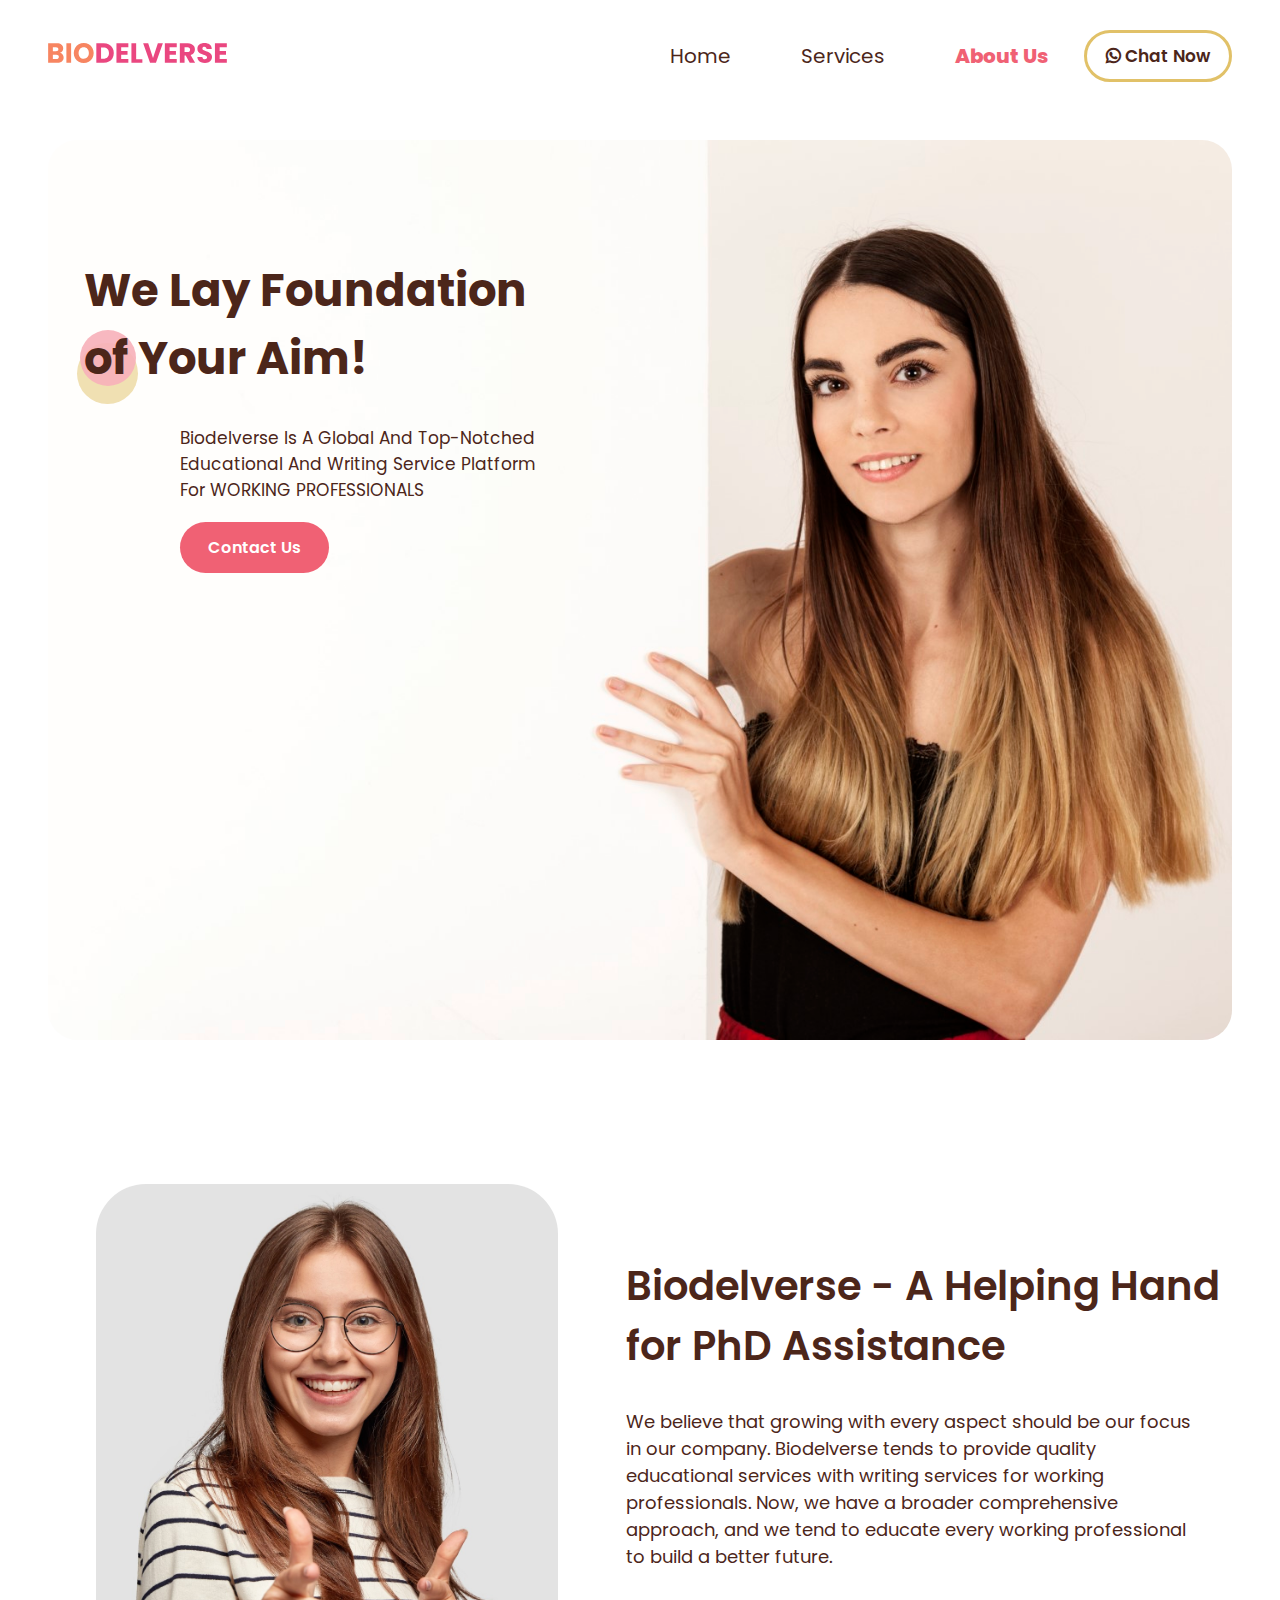
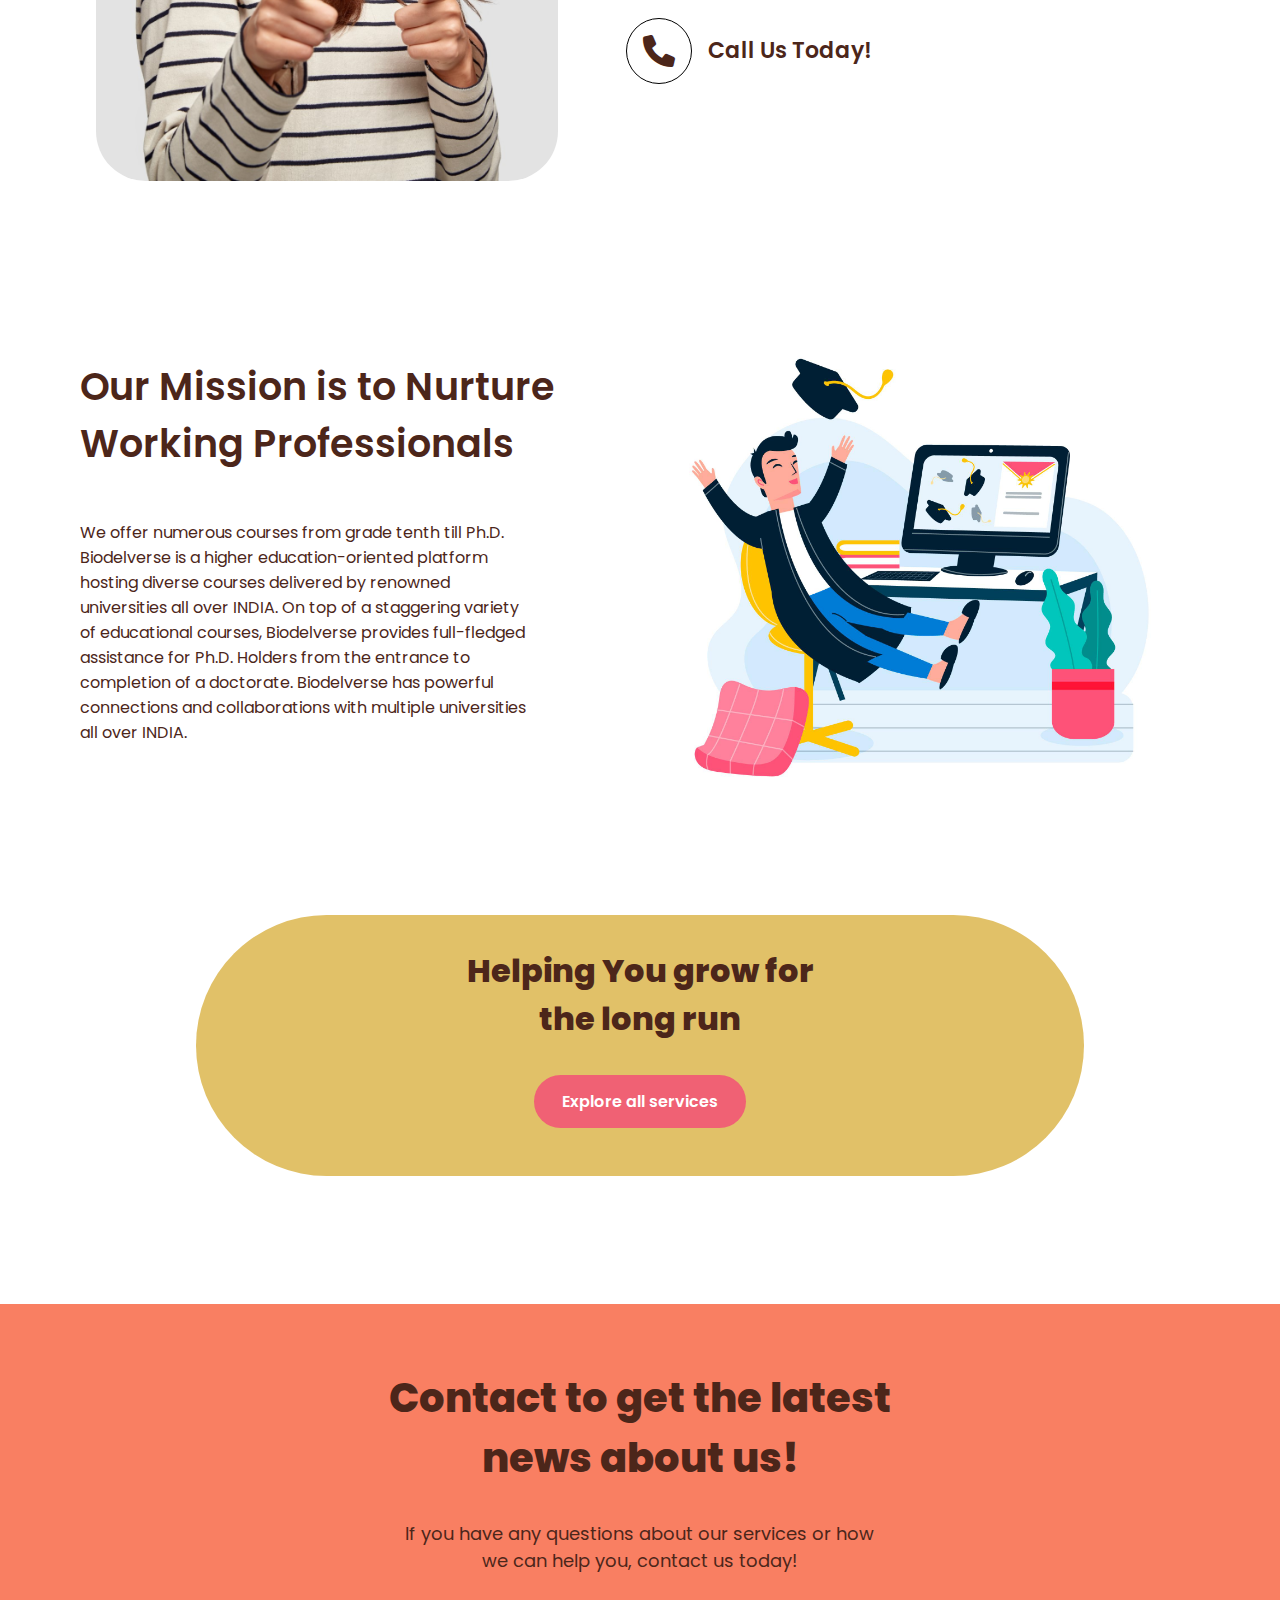
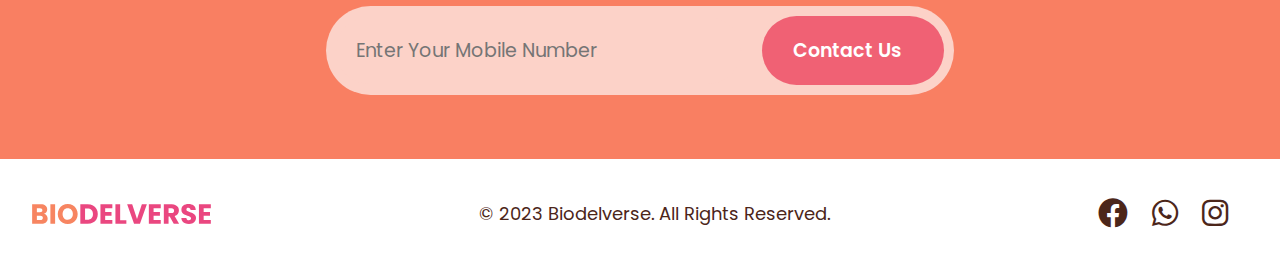
==== about.html @ a6da1e34 "Updated Whatsapp Number" ====
<!DOCTYPE html>
<html lang="en">

<head>
     <meta charset="UTF-8">
     <meta name="viewport" content="width=device-width, initial-scale=1.0">
     <meta name="description" content="Empowering research, Guiding Researchers. Elevate your academic journey with Biodelverse - your ultimate destination for comprehensive support in review writing, thesis crafting, journal publications, conference proceedings, practical guidance, and more. Your success starts with us">
     <title>Biodelverse</title>
     <!-- FAV ICONS  -->
     <link rel="apple-touch-icon" sizes="180x180" href="./Assests/fav-icons/apple-touch-icon.png" />
     <link rel="icon" type="image/png" sizes="32x32" href="./Assests/fav-icons/favicon-32x32.png" />
     <link rel="icon" type="image/png" sizes="16x16" href="./Assests/fav-icons/favicon-16x16.png" />
     <link rel="manifest" href="./Assests/fav-icons/site.webmanifest" />
     <!-- STYLE SHEET  -->
     <link rel="stylesheet" href="./style.css">

     <!-- Media Query -->
     <link rel="stylesheet" href="./mediaquery.css">

     <!-- Google Fonts -->
     <link rel="preconnect" href="https://fonts.googleapis.com">
     <link rel="preconnect" href="https://fonts.gstatic.com" crossorigin>
     <link href="https://fonts.googleapis.com/css2?family=Poppins:ital,wght@0,200;0,400;0,500;0,600;0,700;0,800;0,900;1,300;1,400;1,500;1,700;1,800;1,900&display=swap"
          rel="stylesheet">

     <!-- Font Awesome CDN -->
     <link rel="stylesheet" href="https://cdnjs.cloudflare.com/ajax/libs/font-awesome/6.0.0/css/all.min.css">


     <!-- Form AjaX  -->
     <script src="https://ajax.googleapis.com/ajax/libs/jquery/3.5.1/jquery.min.js"></script>
</head>

<body>

     <!-- ------------ -->
     <!-- SECTION-1-->
     <!-- ------------- -->

     <section class="home-section-1">


          <!-- Navigation Bar -->
          <nav class="navigation">
               <div class="logo"><img src="Assests/BioDesk Logo/BIODELVERSE (1).svg"></div>
               <div class="nav-links">
                    <ul>
                         <li>
                              <a href="index.html">Home</a>
                         </li>
                         <li>
                              <a href="service.html">Services</a>
                         </li>
                         <li>
                              <a class="page-active" href="about.html">About Us</a>
                         </li>
                         <a href="https://wa.me/918590683963?text=Hi%20there!!" class="primary-btn"><i
                                   class="fa-brands fa-whatsapp"></i> Chat Now</a>
                    </ul>

               </div>

               <!-- Inside the .navigation div -->
               <div class="menu-toggle">
                    <i class="fas fa-bars"></i>
                    <i class="fas fa-times"></i>
               </div>
          </nav>

          <!-- About us section 1 content start here -->
          <div class="about-section-1-content">

               <!-- content 1 left side -->
               <div class="about-section-1-content-container">

                    <!-- Heading -->
                    <div class="about-section-1-content-heading">

                         <!-- color balls -->
                         <div class="color-balls">
                              <div class="color-ball-1"></div>
                              <div class="color-ball-2"></div>
                         </div>
                         <h1>
                              We Lay Foundation <br>
                              of Your Aim!
                         </h1>
                    </div>

                    <!-- Description and btn -->
                    <div class="about-section-1-content-1-description">
                         <p>
                              Biodelverse Is A Global And Top-Notched <br>
                              Educational And Writing Service Platform <br>
                              For WORKING PROFESSIONALS
                         </p>

                         <a href="#home-section-6-container" class="main-btn">Contact Us</a>
                    </div>
               </div>


          </div>


     </section>


     <!-- ------------ -->
     <!-- SECTION-2-->
     <!-- ------------- -->
     <section class="about-section-2">

          <!-- about section 2 start here -->
          <div class="about-section-2-content">

               <!-- left side content -->
               <div class="about-section-2-content-1-left-side-content">

                    <!-- Girl Image -->
                    <img src="Assests/about-section-2-left-side-img.jpg" alt="">
               </div>

               <!-- Right Side Content -->
               <div class="about-section-2-content-1-right-side-content">

                    <!-- heading  -->
                    <h2>
                         Biodelverse - A Helping Hand <br>
                         for PhD Assistance
                    </h2>

                    <!-- Description -->
                    <p>
                         We believe that growing with every aspect should be our focus in our company. Biodelverse tends
                         to
                         provide quality educational services with writing services for working professionals. Now, we
                         have a broader comprehensive approach, and we tend to educate every working professional to
                         build a better future.
                    </p>

                    <!-- Call Us -->
                    <div class="call-us-container">
                         <!-- Phone Icon -->
                         <a href="tel:+918590683963">
                              <i class="fa-solid fa-phone"></i></a>

                         <h5>
                              Call Us Today!
                         </h5>

                    </div>
               </div>
          </div>
     </section>




     <!-- ------------ -->
     <!-- SECTION-3-->
     <!-- ------------- -->
     <section class="about-section-3">

          <!-- Section-3 content start here -->
          <div class="about-section-3-content">

               <!-- left side -->
               <div class="about-section-3-content-left-side">

                    <!-- Heading -->
                    <h2>
                         Our Mission is to Nurture <br>
                         Working Professionals
                    </h2>

                    <!-- Description -->
                    <p>
                         We offer numerous courses from grade tenth till Ph.D. Biodelverse is a higher
                         education-oriented
                         platform hosting diverse courses delivered by renowned universities all over INDIA. On top of a
                         staggering variety of educational courses, Biodelverse provides full-fledged assistance for
                         Ph.D.
                         Holders from the entrance to completion of a doctorate. Biodelverse has powerful connections
                         and
                         collaborations with multiple universities all over INDIA.
                    </p>
               </div>

               <!-- Right side -->
               <div class="about-section-3-content-right-side">
                    <!-- Image -->
                    <img src="Assests/about-us-section-3.jpg" alt="">
               </div>
          </div>
     </section>


     <!-- ------------ -->
     <!-- SECTION-5-->
     <!-- ------------- -->

     <section class="home-section-5">
          <!-- Reusable NewsLetter Box -->
          <div class="news-letter-container">
               <h2>Helping You grow for
                    <br> the long run</h2>
               <a href="service.html#services-section-feature-container" class="main-btn">Explore all services</a>
          </div>
     </section>

     <!-- ------------ -->
     <!-- SECTION-6-->
     <!-- ------------- -->
     <section class="home-section-6" id="home-section-6-container">
          <div class="section-6-container">
               <h2>Contact to get the latest news about us!</h2>
               <p>If you have any questions about our services or how we can help you, contact us today!</p>
               <form id="submit-form" class="formField"
                    action="https://script.google.com/macros/s/AKfycbzdx4es6n_eGww9zZ2LNi3wow7X397OpIFWarDgLo2lKXkbOkn2M5WrCmH2jN6Mx-Fr/exec">
                    <div class="form-group">
                         <input id="tel-number" type="tel" name="Phone Number" placeholder="Enter Your Mobile Number"
                              pattern="(\+?\d{10,13})?" title="Enter a valid phone number with 10 to 13 digits" required>
                         <input type="submit" class="main-btn" value="Contact Us">
                    </div>
               </form>
          </div>
     </section>




     <!-- ------------ -->
     <!-- Footer-->
     <!-- ------------- -->

     <section class="Footer">
          <img src="./Assests/BioDesk Logo/BIODELVERSE (1).svg" alt="">
          <p>© 2023 Biodelverse. All Rights Reserved.</p>
          <ul>
               <li><a href="https://www.facebook.com/biodelvers?mibextid=zLoPMf"><i class="fa-brands fa-facebook"></i></a></li>
               <li><a href="https://wa.me/918590683963?text=Hi%20there!!"><i class="fa-brands fa-whatsapp"></i></a></li>
               <li><a href="https://www.instagram.com/biodelvers"><i class="fa-brands fa-instagram"></i></a></li>
          </ul>
     </section>


     <!-- Local js file -->
     <script>
          //////////////// Reusable Hamburger Menu Navigation Bar function 
          document.querySelector('.menu-toggle').addEventListener('click', function () {
               const navLinks = document.querySelector('.nav-links ul');
               navLinks.classList.toggle('active');
               const navLinks1 = document.querySelector('.nav-links');
               navLinks1.classList.toggle('active');
               const navLinks2 = document.querySelector('.nav-links ul li');
               navLinks2.classList.toggle('active');


               // Toggle between hamburger and close icons
               const barsIcon = document.querySelector('.menu-toggle i.fa-bars');
               const timesIcon = document.querySelector('.menu-toggle i.fa-times');
               barsIcon.style.display = navLinks.classList.contains('active') ? 'none' : 'block';
               timesIcon.style.display = navLinks.classList.contains('active') ? 'block' : 'none';
          });
     </script>

     <!-- Google Linking Script -->
     <script>
          $("#submit-form").submit((e) => {
               e.preventDefault()
               $.ajax({
                    url: "https://script.google.com/macros/s/AKfycbzdx4es6n_eGww9zZ2LNi3wow7X397OpIFWarDgLo2lKXkbOkn2M5WrCmH2jN6Mx-Fr/exec",
                    data: $("#submit-form").serialize(),
                    method: "post",
                    success: function (response) {
                         alert("Form submitted successfully")
                         window.location.reload()
                         window.location.href = "./about.html"
                    },
                    error: function (err) {
                         alert("Something Error")

                    }
               })
          })
     </script>
</body>

</html>
---- style.css ----
@import url('https://fonts.googleapis.com/css2?family=Poppins:ital,wght@0,100;0,200;1,100;1,200;1,300;1,400;1,500;1,600;1,700;1,800;1,900&display=swap');

body,
h1,
h2,
h3,
h5,
h6,
p,
ul {
     margin: 0;
     padding: 0;
     list-style: none;
}

body,
body * {
     font-family: 'Poppins', sans-serif;
     color: var(--brown);
     scroll-behavior: smooth;
}

html {
     scroll-behavior: smooth;
}

/* Color Palette */
:root {
     --white-c: #FFFFFF;
     --light-yellow: #E1C168;
     --light-orange: #F97F62;
     --light-grey: #A6A6A6;
     --light-pink: #f7b0b9;
     --bright-pink: #F06174;
     --black: #000001;
     --light-brown: #76584A;
     --brown: #4C261A;
     --light-white: #FDFDFD;
}

h1 {
     font-size: 55px;
     font-weight: 700;
}

h2 {
     font-weight: 600;
     font-size: 40px;
}

h3 {
     font-size: 30px;
     font-weight: 600;
}

h5 {
     font-size: 22px;
     font-weight: 600;
}

p {
     font-size: 18px;
     font-weight: 400;
}


/* section */
section {
     height: inherit;
     flex-direction: column;
     padding: 0 3rem;
}

/* ---------------------------- */
/* Reusable Navigation style */
/* ---------------------------- */
/* navigation bar */
.navigation {
     display: flex;
     justify-content: space-between;
     align-items: center;
     padding: 30px 0 10px;
     background: var(--white-c);
 }

 .logo img {
     max-height: 20px;
 }

.nav-links ul {
     display: flex;
     justify-content: flex-end;
     align-items: center;
}

.nav-links ul li {
     margin: 0 35px;
}


.nav-links ul li a {
     text-decoration: none;
     font-size: 20px;
     transition: color 0.3s ease;
}

.nav-links ul li a:hover {
     color: var(--bright-pink);

}

.menu-toggle {
     display: none;
     cursor: pointer;
     font-size: 30px;
}

.menu-toggle i.fa-times {
     display: none;
}

.page-active{
     font-weight: 800;
     color: var(--bright-pink);
}

/* ---------------------------- */
/* Reusable Button style */
/* ---------------------------- */

/* Main-btn */
.main-btn {
     padding: 14px 28px;
     color: var(--white-c);
     background: var(--bright-pink);
     text-decoration: none;
     font-weight: 600;
     font-size: 16px;
     border-radius: 56px;
     transition: background-color 0.3s ease;
     width: fit-content;
}

.main-btn:hover {
     background: var(--light-orange);
}

/* Primary btn */
.primary-btn {
     background: transparent;
     border: 3px solid var(--light-yellow);
     padding: 10px 19px;
     border-radius: 44px;
     text-decoration: none;
     font-size: 17px;
     font-weight: 600;
     transition: background-color 0.3s ease;
}

.primary-btn i.fa-whatsapp {
     color: var(--brown);
     background: transparent;
     font-weight: 600;
}

.primary-btn:hover {
     background: var(--light-yellow);
}



.background-circle {
     background-color: var(--bright-pink);
     border-radius: 100%;


}





/* ---------------------------- */
/* (HOME PAGE) */
/* ---------------------------- */
/* ---------------------------- */
/* Section-1 */
/* ---------------------------- */
.home-section-1 {
     overflow: hidden;
     position: relative;
}

.home-section-1-content {
     display: flex;
     align-items: flex-start;
     justify-content: center;
}

/*------ left content---------- */
.home-section-1-left-content {
     margin-top: 4rem;
     width: 60%;
}

/* color balls */

.color-balls {
     width: 75px;
     position: absolute;
     left: 28rem;
     z-index: -9;
}

.color-ball-1 {
     background-color: var(--light-yellow);
     height: 3.5rem;
     width: 3.5rem;
     border-radius: 100%;
     opacity: 0.5;
}

.color-ball-2 {
     background-color: var(--light-pink);
     height: 3.5rem;
     width: 3.5rem;
     border-radius: 100%;
     opacity: 0.9;
     position: relative;
     left: 15px;
     bottom: 29px;

}

.home-section-1-left-content-heading h1 {
     width: 80%;
}

.home-section-1-left-content p {
     width: 70%;
     margin: 2rem 0;
}

.home-section-1-left-content .main-btn {
     margin-left: 8rem;
}


/* Counter */
.home-section-1-left-content .counter {
     display: flex;
     align-items: center;
     justify-content: start;
     gap: 4rem;
     margin-top: 4rem;
}

.home-section-1-left-content .counter .counter-div {
     display: flex;
     align-items: center;
}

.home-section-1-left-content .counter .counter-div i {
     padding: 13px;
     background: var(--bright-pink);
     border-radius: 50%;
     font-size: 25px;
     color: var(--white-c)
}

.home-section-1-left-content .counter .counter-div div {
     margin-left: 1.5rem;
     text-align: left;
}



/*------------ right -------------content */
.home-section-1-right-content {
     width: 40rem;
     overflow: hidden;
}

.home-section-1-right-content img {
     width: 90%;
     margin-left: 4rem;
}

.background-circle {
     height: 30rem;
     width: 30rem;
     z-index: -1;
     position: absolute;
     right: -7rem;
     top: 17rem;
}

/* ---------------------------- */
/* Section-2 */
/* ---------------------------- */
.home-section-2 {
     padding: 6rem 4rem 2rem;
     background-color: var(--white-c);
     margin-top: -6px;
}

.features {
     width: 90%;
     display: flex;
     align-items: center;
     justify-content: space-between;
     margin: 1rem auto;

}

.featureBox {
     display: flex;
     flex-direction: column;
     align-items: center;
     margin: 0 auto;
}

.featureIcon {
     width: 100px;
     height: auto;
}

.featureTagline {
     width: 15rem;
     text-align: center;
     font-size: 20px;
     margin: 0 auto;
     font-weight: 400;
}

/* ---------------------------- */
/* Section-3 */
/* ---------------------------- */
.home-section-3 {
     padding: 1rem 2rem;
     display: flex;
     flex-direction: row;
}

.home-section-3-left-content {
     width: 70%;
}

.section-3-left-image {
     width: 75%;
     margin-left: 6rem;
}

.home-section-3-left-content>.background-circle {
     z-index: -1;
     position: absolute;
     height: 30rem;
     width: 30rem;
     justify-content: end;
     top: 79rem;
     overflow: hidden;
     left: 7rem;
}


.home-section-3-right-content {
     width: 50%;
     margin: auto 0;
}

.section-3-heading {
     margin: 1rem 0;
}

.section-3-text {
     width: 75%;
     margin: 1rem 0;
}

.section-3-btn-box {
     display: flex;
     flex-direction: row;
     gap: 1rem;
}

.section-3-btn-box a {
     margin: 1rem 0;
}

/* ---------------------------- */
/* Section-4 */
/* ---------------------------- */
.home-section-4 {
     overflow: hidden;
     position: relative;
     display: flex;
     flex-direction: row;
     padding: 5rem 2rem;
     margin-top: -1.5rem;
     z-index: 1;
     background: var(--white-c);
}

.home-section-4-left {
     width: 54%;
     margin-top: auto;
     margin-bottom: 3rem;
}

.section-4-heading {
     width: 30rem;
     font-weight: 800;
     margin-left: 2rem;
}

.section-4-points {
     margin-top: 1rem;
}

.section-4-points div {
     padding: 0;
     display: flex;
}

.section-4-points div img {
     width: 14%;
}

.section-4-points div p {
     font-size: 20px;
     margin-top: 2rem;
     font-weight: 500;

}

.home-section-4-right {
     width: 40%;
}

.section-4-img {
     width: 100%;
}

.home-section-4 .background-circle {
     height: 45rem;
     width: 45rem;
     z-index: -1;
     position: absolute;
     right: -14rem;
     top: 16rem;
}


/* ---------------------------- */
/* Section-5 */
/* ---------------------------- */
.home-section-5 {
     margin-top: -6rem;
     z-index: 1;
     position: relative;
     padding: 6rem 3rem;
     background: var(--white-c);
}

.news-letter-container {
     display: flex;
     flex-direction: column;
     background: var(--light-yellow);
     margin: 2rem auto;
     border-radius: 250px;
     width: 75%;
     align-items: center;
}

.news-letter-container h2 {
     max-width: fit-content;
     text-align: center;
     margin: 2rem auto;
     font-weight: 800;
     font-size: 32px;
}

.news-letter-container a {
     align-self: center;
     margin-bottom: 3rem;
}

/* ---------------------------- */
/* Section-6 */
/* ---------------------------- */

.home-section-6 {
     background-color: var(--light-orange);
     padding: 2rem;
     display: flex;
     flex-direction: column;
     text-align: center;
     height: fit-content;

}

.section-6-container h2 {
     width: 50%;
     font-weight: 800;
     margin: 2rem auto;
}

.section-6-container p {
     width: 40%;
     margin: 2rem auto;
}

.form-group {
     background-color: #fcd2c8;
     padding: 10px;
     margin: 2rem auto;
     border-radius: 50px;
     display: flex;
     align-items: center;
     justify-content: space-between;
     width: 50%;
}

.form-group input {
     background-color: #fcd2c8;
     padding: 19px 20px;
     text-align: left;
     border: none;
     outline: none;
     width: 60%;
     font-size: 19px;
     border-radius: 50px;
}

.form-group .main-btn {
     width: 30%;
     padding: 20px 31px;     
     background: var(--bright-pink);
     transition: background-color 0.3s ease;
}

.form-group .main-btn:hover {
     background: var(--light-orange);
}

/* ---------------------------- */
/* Footer */
/* ---------------------------- */

.Footer {
     padding: 2rem;
     display: flex;
     flex-direction: row;
     justify-content: space-between;
     align-items: center;
}

.Footer img {
     height: 20px;
     width: auto;
}

.Footer ul {
     list-style-type: none;
     padding: 0;
     margin: 0;
}

.Footer li {
     font-size: 30px;
     display: inline-block;
     /* Display list items horizontally */
     margin-right: 20px;
     /* Adjust the margin between icons */
}



/* ---------------------------- */
/* Service page */
/* ---------------------------- */

/* ---------------------------- */
/* Service page section 1 */
/* ---------------------------- */

.service-section-1 {
     overflow: hidden;
     position: relative;
}

.service-section-1-content {
     display: flex;
     align-items: flex-start;
     justify-content: center;
}

/*------ left content---------- */
.service-section-1-left-content {
     margin-top: 6rem;
     width: 60%;
}

/* color balls */

.service-section-1-left-content-heading .color-balls {
     width: 75px;
     position: absolute;
     left: 32rem;
     z-index: -9;
}


.service-section-1-left-content-heading h1 {
     line-height: 4.5rem;
     font-size: 49px;
}

.service-section-1-left-content p {
     width: 70%;
     margin: .7rem 0 3rem;
}


/* Counter */
.service-section-1-left-content .counter {
     display: flex;
     align-items: center;
     justify-content: start;
     gap: 4rem;
     margin-top: 4rem;
}

.service-section-1-left-content .counter .counter-div {
     display: flex;
     align-items: center;
}

.service-section-1-left-content .counter .counter-div i {
     padding: 13px;
     background: var(--bright-pink);
     border-radius: 50%;
     font-size: 25px;
     color: var(--white-c)
}

.service-section-1-left-content .counter .counter-div div {
     margin-left: 1.5rem;
     text-align: left;
}



/*------------ right -------------content */
.service-section-1-right-content {
     width: 40rem;
     overflow: hidden;
}

.service-section-1-right-content img {
     width: 90%;
}

.service-section-1-right-content .background-circle {
     height: 25rem;
     width: 25rem;
     z-index: -1;
     position: absolute;
     right: 1rem;
     top: 18rem;
}

.service-section-1 hr {
     color: #f2f2f2;
     opacity: 0.5;
     width: 90%;
     margin-right: 4.6rem;
     margin-top: -.4rem;
}

/* ---------------------------- */
/* Service page section 2 */
/* ---------------------------- */
.services-section-2 {
     margin-top: 6rem;
}

.services-section-header {
     text-align: center;
     align-items: center;
}

.services-section-header h2 {
     font-size: 45px;
     font-weight: 700;
}

.services-section-header p {
     width: 50%;
     margin: 1rem auto;
}

.services-section-feature-container {
     display: flex;
     flex-direction: column;
     gap: 1rem;
     margin: 3rem 6rem;
}

.services-section-feature-column-container {
     display: flex;
     flex-direction: row;
     justify-content: space-around;
     margin: 2rem 0;
}

.service-featureBox {
     padding: 1rem;
     width: 16rem;
     height: 19rem;
     box-shadow: rgba(0, 0, 0, 0.55) 3px 3px 13px;
     text-align: center;
}

.service-featureBox h5 {
     font-weight: 500;
     font-size: 20px;
     padding: 1.5rem;
}

.service-featureBox p {
     font-size: 13px;
     padding: 0 6px;
}

/* ---------------------------- */
/* Service page section 3 */
/* ---------------------------- */
.service-section-3 {

     margin: 7rem 2rem;
}

.service-section-3-features {
     display: flex;
     flex-direction: row;
     justify-content: space-between;

}

.service-section-3-featureBox {
     display: flex;
     flex-direction: column;
     align-items: center;
     margin: 0 auto;
     justify-content: center;
}

.service-section-3-featureBox i {
     font-size: 80px;
}


.service-section-3-featureBox h6 {
     width: 15rem;
     text-align: center;
     font-size: 19px;
     margin: 39px auto 0;
     font-weight: 400;
}



/* ---------------------------- */
/* About page */
/* ---------------------------- */
/* ---------------------------- */
/* section 1 */
/* ---------------------------- */
.about-section-1-content {
     background-image: url("Assests/about-section-1-main-img.jpg");
     width: 100%;
     height: 100vh;
     background-size: cover;
     background-position: center center;
     background-repeat: no-repeat;
     background-clip: content-box;
     object-fit: cover;
     margin: 3rem 0;
     border-radius: 30px;
}

.about-section-1-content-container {
     margin-top: auto;
     padding: 0% 3%;
}

.about-section-1-content-heading h1 {
     font-size: 45px;
     position: relative;
     z-index: 2;
}

.about-section-1-content-heading .color-balls {
     position: relative;
     left: -0.4rem;
     top: 12.7rem;
     z-index: 1;
}

.about-section-1-content-heading .color-ball-1 {
     background-color: var(--light-yellow);
     height: 3.8rem;
     width: 3.8rem;
     border-radius: 100%;
     opacity: 0.5;
}

.about-section-1-content-heading .color-ball-2 {
     background-color: var(--light-pink);
     height: 3.5rem;
     width: 3.5rem;
     opacity: 0.9;
     position: relative;
     left: 3px;
     bottom: 74px;
}

.about-section-1-content-1-description {
     margin-left: 6rem;
     margin-top: 2rem;
}

.about-section-1-content-1-description p {
     margin-bottom: 2rem;
     font-size: 17px;
}

/* ---------------------------- */
/* section 2 */
/* ---------------------------- */
.about-section-2-content {
     display: flex;
     align-items: center;
     margin: 6rem 0;
}

.about-section-2-content-1-left-side-content img {
     width: 80%;
     margin-left: 3rem;
     border-radius: 50px;
}

.about-section-2-content-1-right-side-content {
     width: 100%;
     margin-top: -2rem;
}

.about-section-2-content-1-right-side-content p {
     width: 95%;
     margin: 2rem 0 3rem;
}

.call-us-container {
     display: flex;
     align-items: center;
}

.call-us-container i {
     padding: 1rem;
     border: 1.2px solid black;
     border-radius: 50%;
     font-size: 2rem;
     margin-right: 1rem;
     animation: phoneRinging 1s infinite;
}

/* animation for the phone ringing effect */
@keyframes phoneRinging {

     0%,
     100% {
          transform: translateY(0);
     }

     50% {
          transform: translateY(-5px);
     }
}


/* ---------------------------- */
/* section 3 */
/* ---------------------------- */
.about-section-3-content {
     display: flex;
     align-items: center;
     justify-content: space-around;
     margin: 2rem;

}

.about-section-3-content-left-side {
     width: 90%;
     margin-top: -2rem;
}

.about-section-3-content-left-side h2 {
     font-size: 38px;
}

.about-section-3-content-left-side p {
     font-size: 16px;
     margin-top: 3rem;
     width: 80%;
}

.about-section-3-content-right-side {
     width: 90%;
}

.about-section-3-content-right-side img {
     width: 100%;
}


/* ---------------------------- */
/* Popup*/
/* ---------------------------- */

/* .popup-container {
     display: flex;
     align-items: center;
     justify-content: center;
     position: fixed;
     top: 0;
     left: 0;
     width: 100%;
     height: 100%;
     background: rgba(0, 0, 0, 0.5);
     z-index: 999;
}
.popup-content{
     text-align: left;
}
.popup-content,
.success-message {
     background: #fff;
     padding: 30px;
     border-radius: 10px;
     text-align: left;
     box-shadow: 0 0 10px rgba(0, 0, 0, 0.3);
     position: relative;
     max-width: 400px;
     width: 100%;
}

.popup-content .main-btn,
.success-message .main-btn {
     margin-top: 20px;
     border: none;
}

.close-btn {
     position: absolute;
     top: 26px;
     right: 20px;
     font-size: 30px;
     cursor: pointer;
     color: #333;
}

form {
     margin-top: 20px;
}

label {
     display: block;
     margin-bottom: 8px;
     color: #333;
}

input,
textarea {
     width: calc(100% - 16px);
     padding: 10px;
     margin-bottom: 16px;
     border: 1px solid #ccc;
     border-radius: 4px;
     box-sizing: border-box;
}

textarea {
     resize: vertical;
}

.success-message {
     display: none;
     text-align: center;
}

.success-message .tick {
     font-size: 50px;
     margin-bottom: 20px;
}

.success-message {
     animation: slideIn 0.5s ease-in-out;
}

@keyframes slideIn {
     from {
          opacity: 0;
          transform: translateY(-20px);
     }

     to {
          opacity: 1;
          transform: translateY(0);
     }
} */
---- mediaquery.css ----
/* --------------------------- */
/* --Tablet And Normal Mobile Screen Start Here */
/* ------------------------------- */

@media screen and (max-width: 900px) {

     section {
          padding: 0 2rem;
     }

     h1 {
          font-size: 30px;
     }

     h2 {
          font-weight: 600;
          font-size: 24px;
     }

     p {
          font-size: 11px;
     }

     .heading {
          padding: 2rem 0;
     }

     .logo img {
          max-height: 20px;
     }

     /* Main btn responsive */
     .main-btn {
          padding: 12px 21px;
          color: var(--white-c);
          background: var(--bright-pink);
          text-decoration: none;
          font-weight: 400;
          font-size: 12px;
          border-radius: 56px;
          transition: background-color 0.3s ease;
     }

     /* --------------------------- */
     /* --Reusable Navigation Responsive style Here */
     /* ------------------------------- */
     .navigation {
          padding: 30px 0 36px;
     }

     .nav-links {
          position: absolute;
          top: 12%;
          left: 0;
          width: 100%;
          padding: 1rem 0;
          box-shadow: none;
          opacity: 1;
          z-index: -1;
     }

     .nav-links ul {
          opacity: 0;
          flex-direction: column;
     }

     .nav-links ul li {
          margin: 10px 0;
          opacity: 0;
          transform: translateY(-20px);
          transition: opacity 0.3s ease, transform 0.3s ease;
     }

     .menu-toggle {
          display: block;
          margin-right: 2rem;
     }

     .nav-links.active {
          z-index: 3;
     }

     .nav-links .active {
          opacity: 1;
          color: var(--light-orange);
          background-color: var(--white-c);
          margin-top: 0;
     }

     .nav-links .active ul {
          opacity: 1;
          z-index: 3;
     }

     .nav-links .active ul li {
          opacity: 1;
          z-index: 13;
          transform: translateY(0);
          transition-delay: 0.1s;
          background-color: var(--white-c);
     }

     .nav-links ul .primary-btn {
          margin-bottom: 30px;
     }

     .nav-links .active>* {
          opacity: 1;
     }

     /* Hamburger Icon Animation */
     .menu-toggle i.fa-bars {
          display: block;
          animation: scaleIn 0.5s cubic-bezier(0.68, -0.55, 0.27, 1.55), fadeIn 0.5s ease;
     }

     /* Close Icon Animation */
     .menu-toggle i.fa-times {
          display: none;
          animation: scaleIn 0.5s cubic-bezier(0.68, -0.55, 0.27, 1.55), fadeIn 0.5s ease;
     }

     /* Keyframe Animations */
     @keyframes scaleIn {
          from {
               transform: scale(0);
          }

          to {
               transform: scale(1);
          }
     }

     @keyframes fadeIn {
          from {
               opacity: 0;
          }

          to {
               opacity: 1;
          }
     }


     /* ---------------------------- */
     /* (HOME PAGE) */
     /* ---------------------------- */
     /* ---------------------------- */
     /* Section-1 */
     /* ---------------------------- */

     .home-section-1 {
          padding-left: 1.3rem;
          padding-right: 0;
     }

     .home-section-1 .background-circle {
          display: none
     }

     .home-section-1-content {
          flex-direction: column;
          overflow: hidden;
     }

     .home-section-1-left-content {
          margin-top: 1rem;
          width: 85%;
     }

     .color-balls {
          position: absolute;
          top: 6.5rem;
          left: 14rem;
          z-index: -9;
     }

     .color-ball-1 {
          height: 2.5rem;
          width: 2.5rem;
          border-radius: 100%;
          opacity: 0.5;
     }

     .color-ball-2 {
          height: 2.5rem;
          width: 2.5rem;
     }

     .home-section-1-left-content p {
          width: 62%;
          margin-top: 0.9rem;
          margin-bottom: 2rem;
          font-size: 11px
     }

     .home-section-1-left-content .main-btn {
          margin-left: 0rem;
     }

     .home-section-1-left-content .counter {
          align-items: start;
          margin-top: 3rem;
          flex-direction: column;
          gap: 0;
     }

     .home-section-1-left-content .counter .counter-div {
          margin-bottom: 1rem;
     }

     .home-section-1-left-content .counter .counter-div i {
          padding: 10px;
          font-size: 22px;
     }

     .home-section-1-left-content .counter .counter-div div {
          margin-left: 1rem;
          text-align: left;
     }

     .home-section-1-left-content .counter .counter-div div h5 {
          font-weight: 800;
          font-size: 17px;
     }

     .home-section-1-left-content .counter .counter-div div h6 {
          font-weight: 400;
          font-size: 10px;
     }

     .home-section-1-right-content {
          width: 100%;
          margin-top: -16rem;
          margin-left: 2rem;
          overflow: hidden;
          z-index: -1;
     }

     .home-section-1-right-content img {
          width: 127%;
          margin-left: 2rem;
     }

     /* ---------------------------- */
     /* Section-2 */
     /* ---------------------------- */
     .features {
          flex-direction: column;
          gap: 5rem;
     }

     .featureIcon {
          width: 90px;
          height: auto;
     }

     .featureTagline {

          text-align: center;
          font-size: 20px;
          margin: 0 auto;
          font-weight: 400;
     }

     /* ---------------------------- */
     /* Section-3 */
     /* ---------------------------- */

     .home-section-3 {

          padding: 1rem 2rem;
          display: flex;
          flex-direction: column-reverse;
     }

     .home-section-3-left-content {
          width: 100%;
     }

     .section-3-left-image {
          width: 75%;
          margin-left: 2rem;
     }

     .home-section-3-right-content {
          width: 100%;
          margin: auto 0;
     }

     .section-3-text {
          width: 80%;
     }

     /* ---------------------------- */
     /* Section-3 */
     /* ---------------------------- */

     .home-section-3 {

          padding: 1rem 2rem;
          display: flex;
          flex-direction: column-reverse;
     }

     .home-section-3-left-content {
          width: 100%;
     }

     .section-3-left-image {
          width: 100%;
          margin-left: 0rem;
          margin-top: 1rem;
     }

     .home-section-3-right-content {
          width: 100%;
          margin: auto 0;
     }

     .section-3-text {
          width: 80%;
     }

     .section-3-btn-box {
          gap: 1rem;
     }

     .section-3-btn-box .main-btn {
          padding: 16px 21px;
          font-size: 14px;
     }

     .home-section-3-left-content .background-circle {
          display: none;
     }


     /* ---------------------------- */
     /* Section-4 */
     /* ---------------------------- */

     .home-section-4 {
          flex-direction: column;
     }

     .home-section-4-left {
          width: 100%;
     }

     .section-4-heading {
          width: 100%;
          font-weight: 800;
          margin-left: 0rem;
     }

     .section-4-points {
          font-size: 30px;
          position: relative;
          left: -1rem;
     }

     .home-section-4-right {
          width: 140%;
          margin-top: -16rem;
          margin-left: 3rem;
     }

     .section-4-img {
          height: 100%;
          z-index: -9;
     }

     .section-4-points div img {
          width: 19%;
          height: 20%;
     }

     .section-4-points div p {
          font-size: 15px;
          margin-top: 1rem;
          width: 41%;
     }

     .home-section-4 .background-circle {
          display: none;
     }



     /* ---------------------------- */
     /* Section-5 */
     /* ---------------------------- */

     .home-section-5 {
          padding: 1rem;

     }

     .section-5-container {
          width: 95%;
          padding: 0;
     }

     .news-letter-container {
          margin: 2rem auto;
          border-radius: 24px;
          width: 100%;
          align-items: center;
     }

     .news-letter-container h2 {
          max-width: fit-content;
          margin: 2rem auto;
          font-weight: 800;
          font-size: 19px;
     }



     /* ---------------------------- */
     /* Section-6 */
     /* ---------------------------- */

     .section-6-container h2 {

          font-size: 25px;
          width: 90%;
     }

     .section-6-container p {
          width: 80%;
          margin: 0 auto;
     }

     .form-group {
          width: 100%;
     }

     .form-group input {
          padding: 18px 11px;
          text-align: left;
          width: 82%;
          font-size: 12px;
     }

     .form-group>.main-btn {
          width: 37%;
          padding: 17px 15px;
     }



     /* ---------------------------- */
     /* Footer */
     /* ---------------------------- */
     .Footer {
          padding: 1rem;
          align-items: center;
          flex-direction: column;
     }

     .Footer img {
          margin-top: 1rem;
          height: 20px;
          width: auto;
     }

     .Footer p {
          font-size: 10px;
          margin: 1rem 0;
     }

     .Footer ul {
          display: flex;
          flex-direction: row;
          justify-content: space-around;
     }

     .Footer i {
          font-size: 23px;
     }


     /* ---------------------------- */
     /* Service page */
     /* ---------------------------- */
     /* ---------------------------- */
     /* Section-1 */
     /* ---------------------------- */

     .service-section-1 {
          padding-left: 1.3rem;
          padding-right: 0;
     }

     .service-section-1 .background-circle {
          display: none
     }

     .service-section-1-content {
          flex-direction: column;
          overflow: hidden;
     }

     .service-section-1-left-content {
          margin-top: 1rem;
          width: 85%;
     }

     .service-section-1-left-content-heading .color-balls {
          position: absolute;
          top: 7.1rem;
          left: 16rem;
          z-index: -9;
     }

     .service-section-1-left-content-heading h1 {
          line-height: 2rem;
          font-size: 25px;
          margin-top: 1rem;
     }

     .service-section-1-left-content p {
          width: 60%;
          margin-top: 0.9rem;
          margin-bottom: 2rem;
          font-size: 11px
     }

     .service-section-1-left-content .main-btn {
          margin-left: 0rem;
     }

     .service-section-1-left-content .counter {
          align-items: start;
          margin-top: 3rem;
          flex-direction: column;
          gap: 0;
     }

     .service-section-1-left-content .counter .counter-div {
          margin-bottom: 1rem;
     }

     .service-section-1-left-content .counter .counter-div i {
          padding: 10px;
          font-size: 22px;
     }

     .service-section-1-left-content .counter .counter-div div {
          margin-left: 1rem;
          text-align: left;
     }

     .service-section-1-left-content .counter .counter-div div h5 {
          font-weight: 800;
          font-size: 17px;
     }

     .service-section-1-left-content .counter .counter-div div h6 {
          font-weight: 400;
          font-size: 10px;
     }

     .service-section-1-right-content {
          width: 100%;
          margin-top: -11rem;
          margin-left: 3rem;
          overflow: hidden;
          z-index: -1;
     }

     .service-section-1-right-content img {
          width: 127%;
          margin-left: 2rem;
     }

     /* ---------------------------- */
     /* Service page section-2 */
     /* ---------------------------- */
     .services-section-2 {
          margin-top: 3rem;
     }


     .services-section-header h2 {
          font-size: 34px;
          font-weight: 700;
     }

     .services-section-header>p {
          width: 75%;
     }

     .services-section-feature-column-container {
          margin: 0;
          flex-direction: column;
          align-items: center;
     }

     .services-section-feature-container {
          display: flex;
          flex-direction: column;
          gap: 0;
          margin: 2rem 0 0;
     }

     .service-featureBox {
          height: 100%;
          width: 73%;
          margin-bottom: 2rem;
     }

     .service-featureBox p {
          font-size: 13px;
          padding: 0 15px;
          margin-bottom: 2rem;
     }



     /* ---------------------------- */
     /* Service page section-3 */
     /* ---------------------------- */
     .service-section-3 {
          margin: 4rem 2rem;
     }

     .service-section-3-features {
          flex-direction: column;
          gap: 3rem;
          margin-bottom: 9rem;
     }

     .service-section-3-featureBox h6 {
          width: 100%;
          text-align: center;
          font-size: 16px;
          margin: 26px auto 0;
          font-weight: 400;
     }

     .service-section-3-featureBox i {
          font-size: 70px;
     }



     /* ---------------------------- */
     /* About page */
     /* ---------------------------- */
     /* ---------------------------- */
     /* Section-1 */
     /* ---------------------------- */
     .about-section-1-content-heading h1 {
          font-size: 30px;
          width: 60%;
          position: relative;
          z-index: 2;
     }

     .about-section-1-content-heading .color-balls {
          position: relative;
          left: -0.6rem;
          top: 7rem;
          z-index: 1;
     }

     .about-section-1-content-heading .color-ball-1 {
          height: 3.2rem;
          width: 3.2rem;
     }

     .about-section-1-content-heading .color-ball-2 {
          height: 3.3rem;
          width: 3.3rem;
          left: 1px;
          bottom: 68px;
     }

     .about-section-1-content {
          width: 100%;
          height: 90vh;
          margin: 2rem 0;
     }

     .about-section-1-content-1-description p {
          font-size: 10px;
     }

     .about-section-1-content-1-description {
          margin-left: 0rem;
          margin-top: 2rem;
     }

     /* ---------------------------- */
     /* Section-2 */
     /* ---------------------------- */
     .about-section-2-content {
          display: flex;
          margin: 4rem 0 2rem;
          flex-direction: column;
     }

     .about-section-2-content-1-left-side-content img {
          width: 100%;
          margin-left: 0rem;
          border-radius: 50px;
     }

     .about-section-2-content-1-right-side-content {
          width: 100%;
          margin-top: 2rem;
     }

     .about-section-2-content-1-right-side-content h2 {
          font-size: 21px;
     }

     .about-section-2-content-1-right-side-content p {
          width: 100%;
          font-size: 15px;
          margin: 2rem 0;
     }

     .call-us-container i {
          font-size: 1.5rem;

     }

     /* ---------------------------- */
     /* Section-3 */
     /* ---------------------------- */

     .about-section-3-content {
          margin: 1rem 0rem 7rem;
          flex-direction: column-reverse;
     }

     .about-section-3-content-left-side {
          width: 100%;
          margin-top: 0rem;
     }

     .about-section-3-content-left-side h2 {
          font-size: 22px;
     }

     .about-section-3-content-left-side p {
          font-size: 15px;
          margin-top: 2rem;
          width: 100%;
     }

     .about-section-3-content-right-side {
          width: 100%;
     }

     .about-section-3-content-right-side img {
          width: 100%;
     }
}


/* --------------------------- */
/* --Small Mobile Screen Start Here */
/* ------------------------------- */

@media screen and (max-width: 371px) {

     .home-section-1-left-content {
          margin-top: 1rem;
          width: 100%;
     }

     .section-6-container h2 {
          font-size: 25px;
          width: 100%;
     }

     .service-section-1-left-content-heading h1 {
          line-height: 1.8rem;
          font-size: 20px;
          margin-top: 1rem;
     }

     .service-section-1-left-content-heading .color-balls {
          top: 7.1rem;
          left: 12.6rem;
     }

     .service-section-1-left-content p {
          width: 66%;
          font-size: 9px;
     }







}
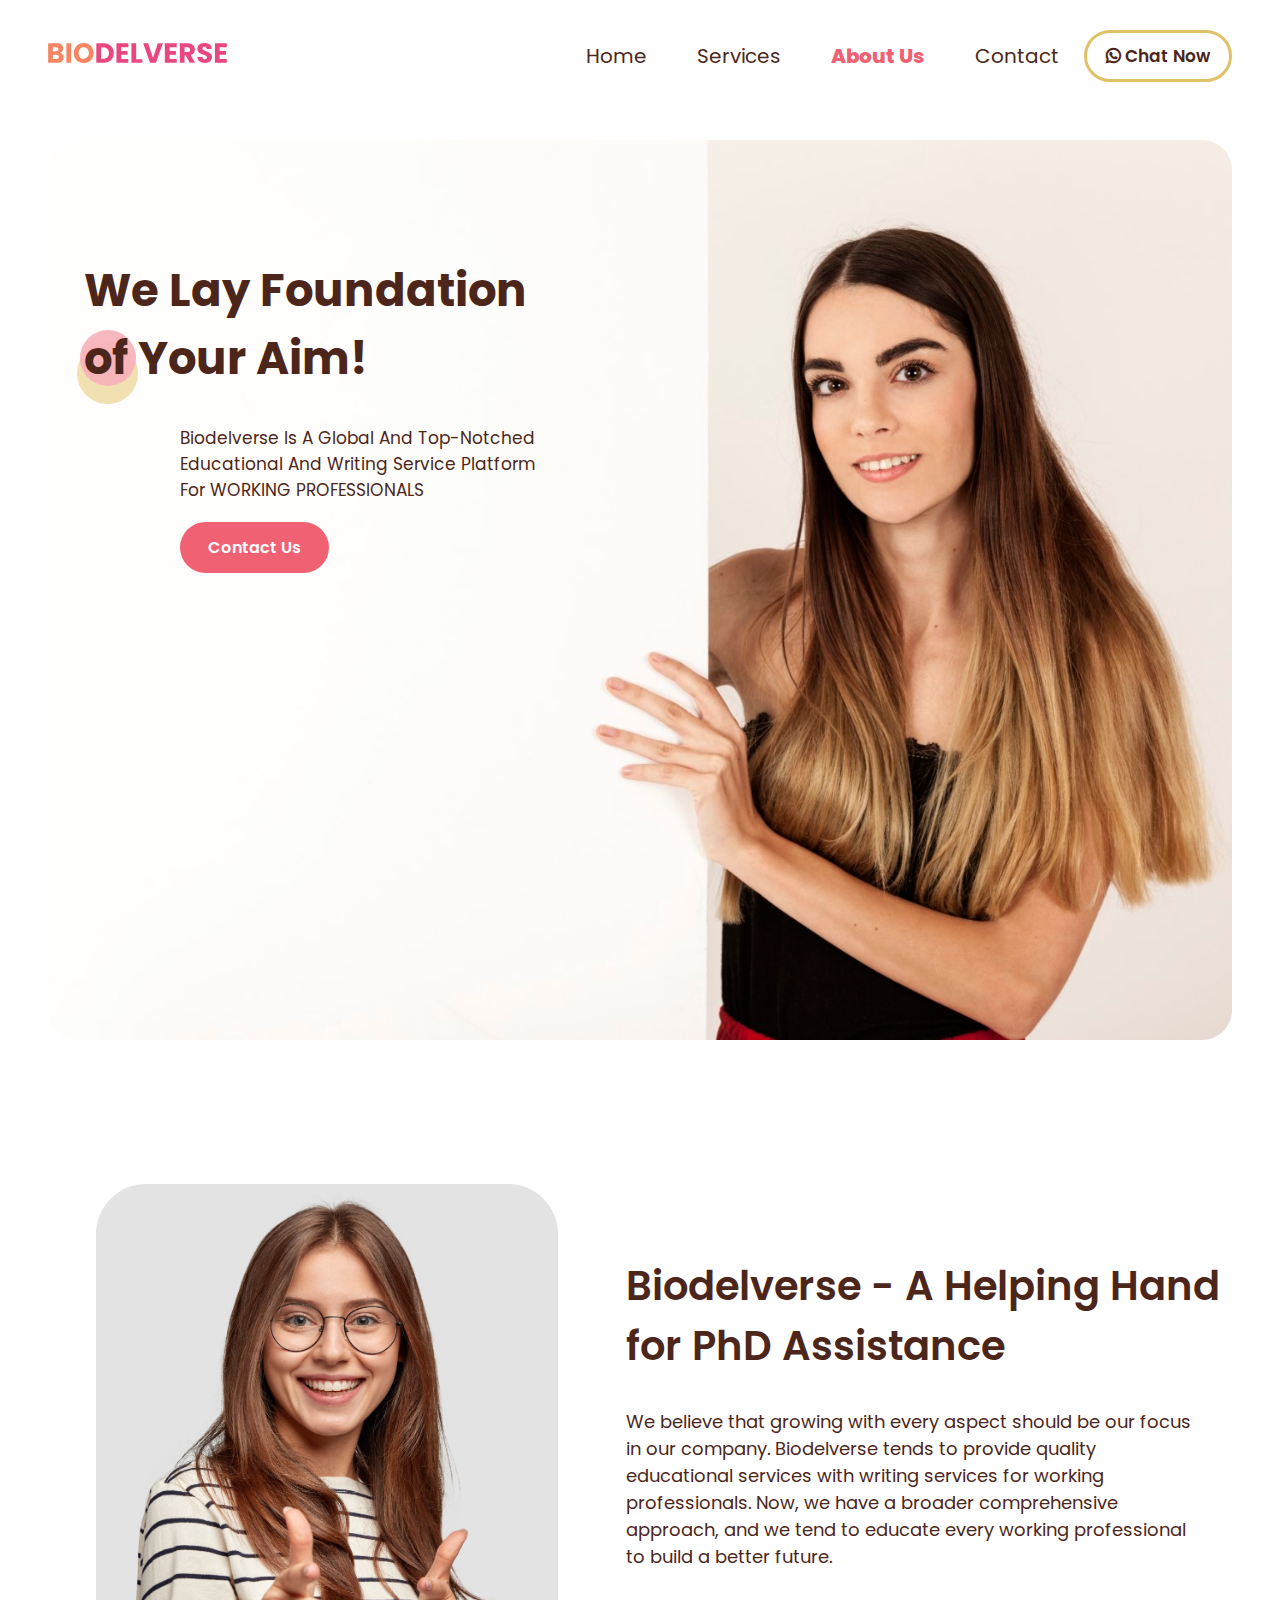
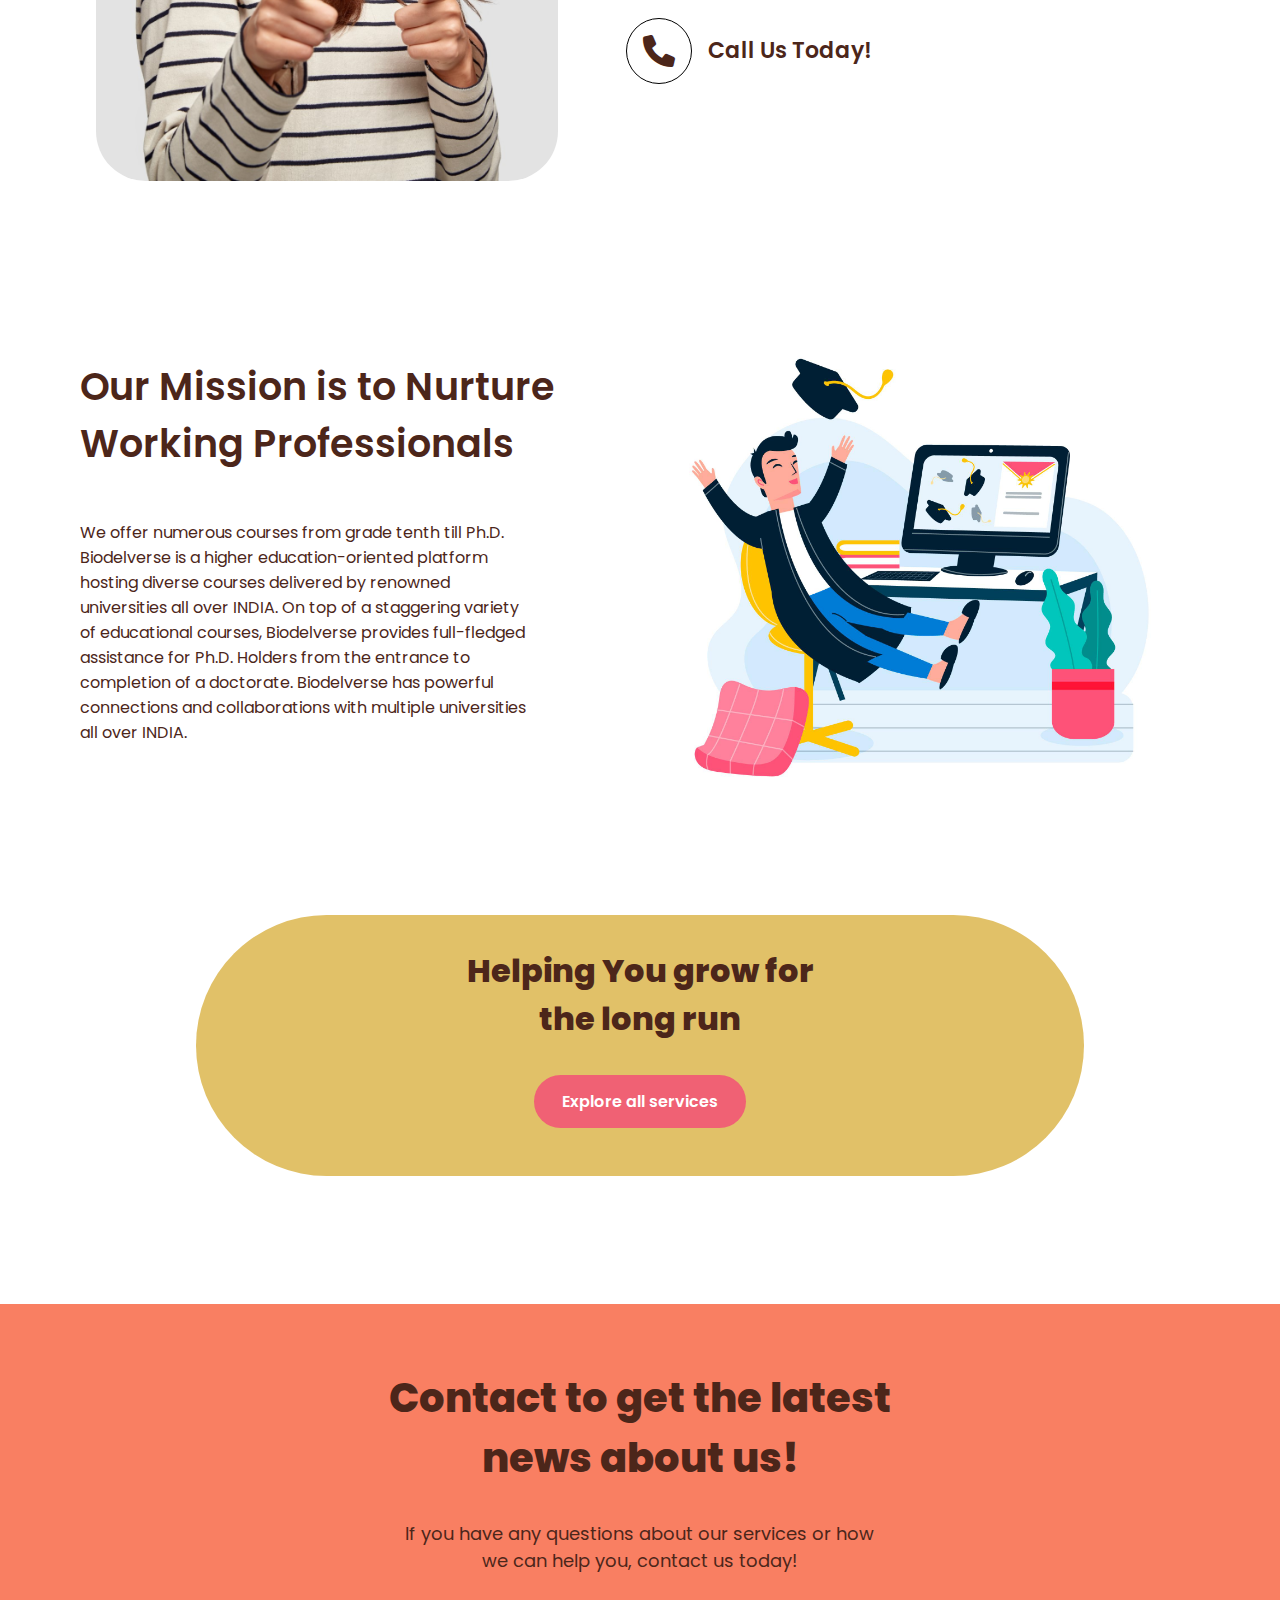
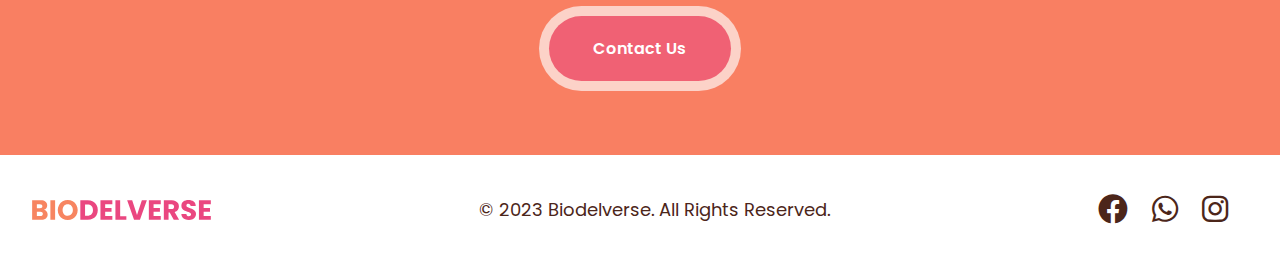
==== commit eaade55c: "added contact form" ====
--- a/about.html
+++ b/about.html
@@ -4,13 +4,11 @@
 <head>
      <meta charset="UTF-8">
      <meta name="viewport" content="width=device-width, initial-scale=1.0">
-     <meta name="description" content="Empowering research, Guiding Researchers. Elevate your academic journey with Biodelverse - your ultimate destination for comprehensive support in review writing, thesis crafting, journal publications, conference proceedings, practical guidance, and more. Your success starts with us">
+     <meta name="description"
+          content="Empowering research, Guiding Researchers. Elevate your academic journey with Biodelverse - your ultimate destination for comprehensive support in review writing, thesis crafting, journal publications, conference proceedings, practical guidance, and more. Your success starts with us">
      <title>Biodelverse</title>
      <!-- FAV ICONS  -->
-     <link rel="apple-touch-icon" sizes="180x180" href="./Assests/fav-icons/apple-touch-icon.png" />
-     <link rel="icon" type="image/png" sizes="32x32" href="./Assests/fav-icons/favicon-32x32.png" />
-     <link rel="icon" type="image/png" sizes="16x16" href="./Assests/fav-icons/favicon-16x16.png" />
-     <link rel="manifest" href="./Assests/fav-icons/site.webmanifest" />
+     <link rel="shortcut icon" href="Assests/fav-icons/fav-icon.png" type="image/x-icon">
      <!-- STYLE SHEET  -->
      <link rel="stylesheet" href="./style.css">
 
@@ -54,6 +52,9 @@
                          <li>
                               <a class="page-active" href="about.html">About Us</a>
                          </li>
+                         <li>
+                              <a href="#" id="showContactFormBtnAnchor">Contact</a>
+                         </li>
                          <a href="https://wa.me/918590683963?text=Hi%20there!!" class="primary-btn"><i
                                    class="fa-brands fa-whatsapp"></i> Chat Now</a>
                     </ul>
@@ -216,12 +217,14 @@
           <div class="section-6-container">
                <h2>Contact to get the latest news about us!</h2>
                <p>If you have any questions about our services or how we can help you, contact us today!</p>
-               <form id="submit-form" class="formField"
+               <form class="formField"
                     action="https://script.google.com/macros/s/AKfycbzdx4es6n_eGww9zZ2LNi3wow7X397OpIFWarDgLo2lKXkbOkn2M5WrCmH2jN6Mx-Fr/exec">
                     <div class="form-group">
-                         <input id="tel-number" type="tel" name="Phone Number" placeholder="Enter Your Mobile Number"
-                              pattern="(\+?\d{10,13})?" title="Enter a valid phone number with 10 to 13 digits" required>
-                         <input type="submit" class="main-btn" value="Contact Us">
+                         <!-- <input id="tel-number" type="tel" name="Phone Number" placeholder="Enter Your Mobile Number"
+                              pattern="(\+?\d{10,13})?" title="Enter a valid phone number with 10 to 13 digits"
+                              required> -->
+                              <button class="main-btn" type="button" id="showContactFormBtn">Contact Us</button>
+
                     </div>
                </form>
           </div>
@@ -238,53 +241,73 @@
           <img src="./Assests/BioDesk Logo/BIODELVERSE (1).svg" alt="">
           <p>© 2023 Biodelverse. All Rights Reserved.</p>
           <ul>
-               <li><a href="https://www.facebook.com/biodelvers?mibextid=zLoPMf"><i class="fa-brands fa-facebook"></i></a></li>
+               <li><a href="https://www.facebook.com/biodelvers?mibextid=zLoPMf"><i
+                              class="fa-brands fa-facebook"></i></a></li>
                <li><a href="https://wa.me/918590683963?text=Hi%20there!!"><i class="fa-brands fa-whatsapp"></i></a></li>
                <li><a href="https://www.instagram.com/biodelvers"><i class="fa-brands fa-instagram"></i></a></li>
           </ul>
      </section>
 
 
+
+     <!-- ------------ -->
+     <!-- Contact Form (Pop Up)-->
+     <!-- ------------- -->
+     <div class="background" id="contact-form">
+          <div class="container">
+               <div class="screen">
+                    <div class="screen-header">
+                         <div class="screen-header-left">
+                              <div class="screen-header-button close"></div>
+                              <div class="screen-header-button maximize"></div>
+                              <div class="screen-header-button minimize"></div>
+                         </div>
+                         <div class="screen-header-right close">
+                              <!-- Close button -->
+                              <i class="fa-regular fa-circle-xmark"></i>
+                         </div>
+                    </div>
+                    <div class="screen-body">
+                         <div class="screen-body-item left">
+                              <div class="app-title">
+                                   <span>CONTACT</span>
+                                   <span>US</span>
+                              </div>
+                              <div class="app-contact">CONTACT INFO : +91 8590683963</div>
+                         </div>
+                         <div class="screen-body-item">
+                              <div class="app-form">
+                                   <form id="contactForm" class="formField"
+                                        action="https://script.google.com/macros/s/AKfycbzdx4es6n_eGww9zZ2LNi3wow7X397OpIFWarDgLo2lKXkbOkn2M5WrCmH2jN6Mx-Fr/exec">
+                                        <div class="app-form-group">
+                                             <input class="app-form-control" placeholder="NAME" required>
+                                        </div>
+                                        <div class="app-form-group">
+                                             <input class="app-form-control" type="email" placeholder="EMAIL" required>
+                                        </div>
+                                        <div class="app-form-group">
+                                             <input class="app-form-control" placeholder="CONTACT NO" type="tel"
+                                                  name="Phone Number" pattern="(\+?\d{10,13})?"
+                                                  title="Enter a valid phone number with 10 to 13 digits" required>
+                                        </div>
+                                        <div class="app-form-group message">
+                                             <input class="app-form-control" placeholder="MESSAGE">
+                                        </div>
+                                        <div class="app-form-group buttons">
+                                             <button class="app-form-button" onclick="clearForm()">CLEAR</button>
+                                             <button class="app-form-button">SEND</button>
+                                        </div>
+                                   </form>
+                              </div>
+                         </div>
+                    </div>
+               </div>
+          </div>
+     </div>
+
+
      <!-- Local js file -->
-     <script>
-          //////////////// Reusable Hamburger Menu Navigation Bar function 
-          document.querySelector('.menu-toggle').addEventListener('click', function () {
-               const navLinks = document.querySelector('.nav-links ul');
-               navLinks.classList.toggle('active');
-               const navLinks1 = document.querySelector('.nav-links');
-               navLinks1.classList.toggle('active');
-               const navLinks2 = document.querySelector('.nav-links ul li');
-               navLinks2.classList.toggle('active');
-
-
-               // Toggle between hamburger and close icons
-               const barsIcon = document.querySelector('.menu-toggle i.fa-bars');
-               const timesIcon = document.querySelector('.menu-toggle i.fa-times');
-               barsIcon.style.display = navLinks.classList.contains('active') ? 'none' : 'block';
-               timesIcon.style.display = navLinks.classList.contains('active') ? 'block' : 'none';
-          });
-     </script>
-
-     <!-- Google Linking Script -->
-     <script>
-          $("#submit-form").submit((e) => {
-               e.preventDefault()
-               $.ajax({
-                    url: "https://script.google.com/macros/s/AKfycbzdx4es6n_eGww9zZ2LNi3wow7X397OpIFWarDgLo2lKXkbOkn2M5WrCmH2jN6Mx-Fr/exec",
-                    data: $("#submit-form").serialize(),
-                    method: "post",
-                    success: function (response) {
-                         alert("Form submitted successfully")
-                         window.location.reload()
-                         window.location.href = "./about.html"
-                    },
-                    error: function (err) {
-                         alert("Something Error")
-
-                    }
-               })
-          })
-     </script>
+     <script src="script.js"></script>
 </body>
 
 </html>--- a/style.css
+++ b/style.css
@@ -81,11 +81,11 @@
      align-items: center;
      padding: 30px 0 10px;
      background: var(--white-c);
- }
-
- .logo img {
+}
+
+.logo img {
      max-height: 20px;
- }
+}
 
 .nav-links ul {
      display: flex;
@@ -94,7 +94,7 @@
 }
 
 .nav-links ul li {
-     margin: 0 35px;
+     margin: 0 25px;
 }
 
 
@@ -119,7 +119,7 @@
      display: none;
 }
 
-.page-active{
+.page-active {
      font-weight: 800;
      color: var(--bright-pink);
 }
@@ -518,23 +518,14 @@
      display: flex;
      align-items: center;
      justify-content: space-between;
-     width: 50%;
-}
-
-.form-group input {
-     background-color: #fcd2c8;
-     padding: 19px 20px;
-     text-align: left;
+     width: 15%;
+}
+
+.form-group .main-btn {
+     width: 100%;
      border: none;
-     outline: none;
-     width: 60%;
-     font-size: 19px;
-     border-radius: 50px;
-}
-
-.form-group .main-btn {
-     width: 30%;
-     padding: 20px 31px;     
+     text-align: center;
+     padding: 20px 31px;
      background: var(--bright-pink);
      transition: background-color 0.3s ease;
 }
@@ -927,95 +918,224 @@
 /* ---------------------------- */
 /* Popup*/
 /* ---------------------------- */
-
-/* .popup-container {
-     display: flex;
-     align-items: center;
-     justify-content: center;
+.background {
+     display: flex;
+     min-height: 100vh;
      position: fixed;
      top: 0;
      left: 0;
+     right: 0;
+     bottom: 0;
+     justify-content: center;
+     align-items: center;
+     z-index: 9999;
+}
+#contact-form {
+     display: none;
+ }
+.container {
+     flex: 0 1 700px;
+     margin: auto;
+     padding: 10px;
+}
+
+.screen {
+     position: relative;
+     background: var(--light-white);
+     border-radius: 15px;
+}
+
+.screen:after {
+     content: '';
+     display: block;
+     position: absolute;
+     top: 0;
+     left: 20px;
+     right: 20px;
+     bottom: 0;
+     border-radius: 15px;
+     box-shadow: 0 20px 40px rgba(0, 0, 0, .4);
+     z-index: -1;
+}
+
+.screen-header {
+     display: flex;
+     align-items: center;
+     padding: 10px 20px;
+     background: #4d4d4f;
+     border-top-left-radius: 15px;
+     border-top-right-radius: 15px;
+}
+
+.screen-header-left {
+     margin-right: auto;
+}
+
+.screen-header-button {
+     display: inline-block;
+     width: 8px;
+     height: 8px;
+     margin-right: 3px;
+     border-radius: 8px;
+     background: white;
+}
+
+.screen-header-button.close {
+     background: #ed1c6f;
+}
+
+.screen-header-button.maximize {
+     background: #e8e925;
+}
+
+.screen-header-button.minimize {
+     background: #74c54f;
+}
+
+.screen-header-right i{
+    color: var(--white-c);
+    font-size: 18px;
+}
+
+.screen-body {
+     display: flex;
+}
+
+.screen-body-item {
+     flex: 1;
+     padding: 50px;
+}
+
+.screen-body-item.left {
+     display: flex;
+     flex-direction: column;
+}
+
+.app-title {
+     display: flex;
+     flex-direction: column;
+     position: relative;
+     font-size: 26px;
+}
+.app-title  span{
+     color: var(--brown);
+}
+.app-title:after {
+     content: '';
+     display: block;
+     position: absolute;
+     left: 0;
+     bottom: -10px;
+     width: 25px;
+     height: 4px;
+     background: var(--bright-pink);
+}
+
+.app-contact {
+     margin-top: auto;
+     font-size: 8px;
+     color: #888;
+}
+
+.app-form-group {
+     margin-bottom: 15px;
+}
+
+.app-form-group.message {
+     margin-top: 40px;
+}
+
+.app-form-group.buttons {
+     margin-bottom: 0;
+     text-align: right;
+}
+
+.app-form-control {
      width: 100%;
-     height: 100%;
-     background: rgba(0, 0, 0, 0.5);
-     z-index: 999;
-}
-.popup-content{
-     text-align: left;
-}
-.popup-content,
-.success-message {
-     background: #fff;
-     padding: 30px;
-     border-radius: 10px;
-     text-align: left;
-     box-shadow: 0 0 10px rgba(0, 0, 0, 0.3);
-     position: relative;
-     max-width: 400px;
-     width: 100%;
-}
-
-.popup-content .main-btn,
-.success-message .main-btn {
+     padding: 10px 0;
+     background: none;
+     border: none;
+     border-bottom: 1px solid #666;
+     color: var(--brown);
+     font-size: 14px;
+     outline: none;
+     transition: border-color .2s;
+}
+
+.app-form-control::placeholder {
+     color: #666;
+}
+
+.app-form-control:focus {
+     border-bottom-color: #ddd;
+}
+
+.app-form-button {
+     background: none;
+     border: none;
+     color: var(--bright-pink);
+     font-size: 14px;
+     cursor: pointer;
+     outline: none;
+}
+
+.app-form-button:hover {
+     color: var(--light-orange);
+}
+
+.credits {
+     display: flex;
+     justify-content: center;
+     align-items: center;
      margin-top: 20px;
-     border: none;
-}
-
-.close-btn {
-     position: absolute;
-     top: 26px;
-     right: 20px;
-     font-size: 30px;
-     cursor: pointer;
-     color: #333;
-}
-
-form {
-     margin-top: 20px;
-}
-
-label {
-     display: block;
-     margin-bottom: 8px;
-     color: #333;
-}
-
-input,
-textarea {
-     width: calc(100% - 16px);
-     padding: 10px;
-     margin-bottom: 16px;
-     border: 1px solid #ccc;
-     border-radius: 4px;
-     box-sizing: border-box;
-}
-
-textarea {
-     resize: vertical;
-}
-
-.success-message {
-     display: none;
-     text-align: center;
-}
-
-.success-message .tick {
-     font-size: 50px;
-     margin-bottom: 20px;
-}
-
-.success-message {
-     animation: slideIn 0.5s ease-in-out;
-}
-
-@keyframes slideIn {
-     from {
-          opacity: 0;
-          transform: translateY(-20px);
+     color: #ffa4bd;
+     font-family: 'Roboto Condensed', sans-serif;
+     font-size: 16px;
+     font-weight: normal;
+}
+
+.credits-link {
+     display: flex;
+     align-items: center;
+     color: #fff;
+     font-weight: bold;
+     text-decoration: none;
+}
+
+.dribbble {
+     width: 20px;
+     height: 20px;
+     margin: 0 5px;
+}
+
+@media screen and (max-width: 520px) {
+     .screen-body {
+          flex-direction: column;
      }
 
-     to {
-          opacity: 1;
-          transform: translateY(0);
+     .screen-body-item.left {
+          margin-bottom: 30px;
      }
-} */+
+     .app-title {
+          flex-direction: row;
+     }
+
+     .app-title span {
+          margin-right: 12px;
+     }
+
+     .app-title:after {
+          display: none;
+     }
+}
+
+@media screen and (max-width: 600px) {
+     .screen-body {
+          padding: 40px;
+     }
+
+     .screen-body-item {
+          padding: 0;
+     }
+}--- a/mediaquery.css
+++ b/mediaquery.css
@@ -255,6 +255,10 @@
           height: auto;
      }
 
+     .featureBox {
+          padding-top: 0 !important;
+     }
+
      .featureTagline {
 
           text-align: center;
@@ -434,18 +438,11 @@
      }
 
      .form-group {
-          width: 100%;
-     }
-
-     .form-group input {
-          padding: 18px 11px;
-          text-align: left;
-          width: 82%;
-          font-size: 12px;
-     }
+          width: 35%;
+     }
+
 
      .form-group>.main-btn {
-          width: 37%;
           padding: 17px 15px;
      }
 
